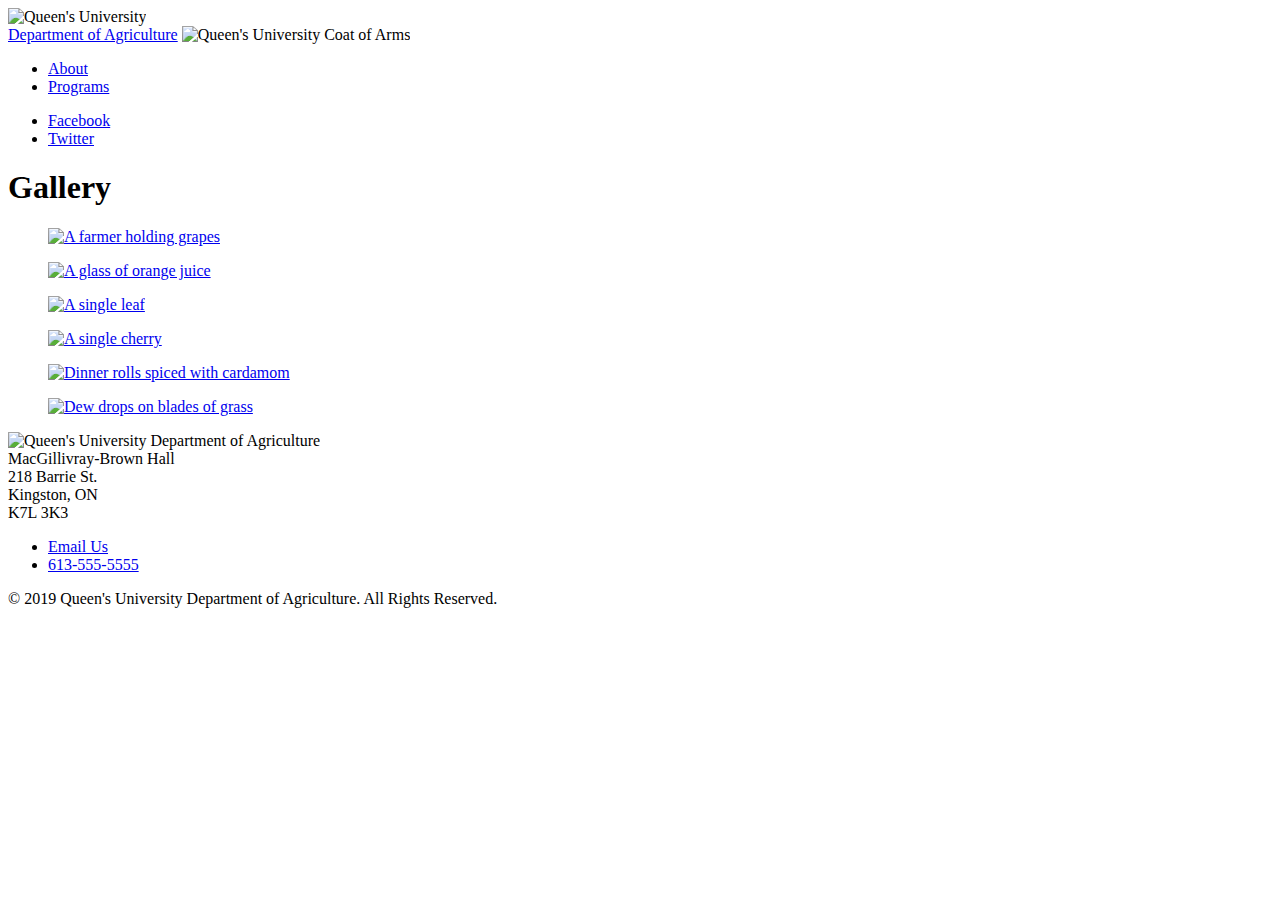
==== gallery.html @ dce7000e "Commit html files" ====
<!DOCTYPE html>
<html lang="en">
<head>
    <title>Gallery</title>
    <!-- Chaeme Vogue -->
    <meta charset="UTF-8">
    <meta name="author" content="Chaeme Vogue"/>
    <meta name="viewport" content="width=device-width, initial-scale=1.0">
    <!--
    <link rel="stylesheet" href="/~17ccv/a4/css/style.css"/>
    -->
    <link rel="stylesheet" href="css/style.css"/>
    <link rel="stylesheet" href="css/responsive.css"/>
    <link rel="stylesheet" href="css/icons.css"/>
    <script src="js/jquery-3.4.1.min.js"></script>
    <script src="js/slideshow.js"></script>
    <script src="js/jquery.magnific-popup.js"></script>
</head>

<body>
<header>
    <img id="wordmark" src="img/QueensWordmark_black_295x37_2x.png" alt="Queen's University"/>
    <div id="hero-image" class="bee">
        <div class="overlay"></div>
        <div id="site-title">
            <a href="index.html">Department of Agriculture</a>  <!-- (?) -->
            <img id="logo" src="img/queens-logo.png" alt="Queen's University Coat of Arms"/>
        </div>
        <nav>
            <ul>
                <li><a href="about.html">About</a></li>
                <li><a href="programs.html">Programs</a></li>
            </ul>
        </nav>
        <ul class="social">
            <li>
                <a href="https://www.facebook.com/QueensComputing">
                    <i class="icon-facebook-square" aria-hidden="true" title="Facebook"></i>
                    <span class="sr-only">Facebook</span>
                </a>
            </li>
            <li>
                <a href="https://twitter.com/queenscomputing">
                    <i class="icon-twitter-square" aria-hidden="true" title="Twitter"></i>
                    <span class="sr-only">Twitter</span>
                </a>
            </li>
        </ul>
    </div>
</header>

<main>
    <h1>Gallery</h1>
    <div class="thumbnail-gallery">
        <figure>
            <a href="img/grapes.jpg">
                <img src="img/grapes.jpg"
                     alt="A farmer holding grapes"/>
            </a>
        </figure>
        <figure>
            <a href="img/orange-juice.jpg">
                <img src="img/orange-juice.jpg"
                     alt="A glass of orange juice"/>
            </a>
        </figure>
        <figure>
            <a href="img/single-leaf.jpg">
                <img src="img/single-leaf.jpg"
                     alt="A single leaf"/>
            </a>
        </figure>
        <figure>
            <a href="img/single-cherry.jpg">
                <img src="img/single-cherry.jpg"
                     alt="A single cherry"/>
            </a>
        </figure>
        <figure>
            <a href="img/cardamom-buns.jpg">
                <img src="img/cardamom-buns.jpg"
                     alt="Dinner rolls spiced with cardamom"/>
            </a>
        </figure>
        <figure>
            <a href="img/dew-on-grass.jpg">
                <img src="img/dew-on-grass.jpg"
                     alt="Dew drops on blades of grass"/>
            </a>
        </figure>
    </div>
</main>

<footer>
    <div class="rest">
        <img id="unit-signature" src="img/unit-signature-white.png" alt="Queen's University Department of Agriculture"/>
        <div id="address">
            MacGillivray-Brown Hall<br/>
            218 Barrie St.<br/>
            Kingston, ON<br/>
            K7L 3K3<br/>
        </div>
        <ul id="phone-and-email">
            <li>
                <i class="icon-envelope" aria-hidden="true"></i>
                <a href="mailto:agriculture@queensu.ca">Email Us</a>
            </li>
            <li>
                <i class="icon-phone-square" aria-hidden="true"></i>
                <a href="tel:+1-613-555-5555">613-555-5555</a>
            </li>
        </ul>
        <div id="copyright">&copy; 2019 Queen's University Department of Agriculture. All Rights Reserved.</div>
    </div>
</footer>
</body>
</html>
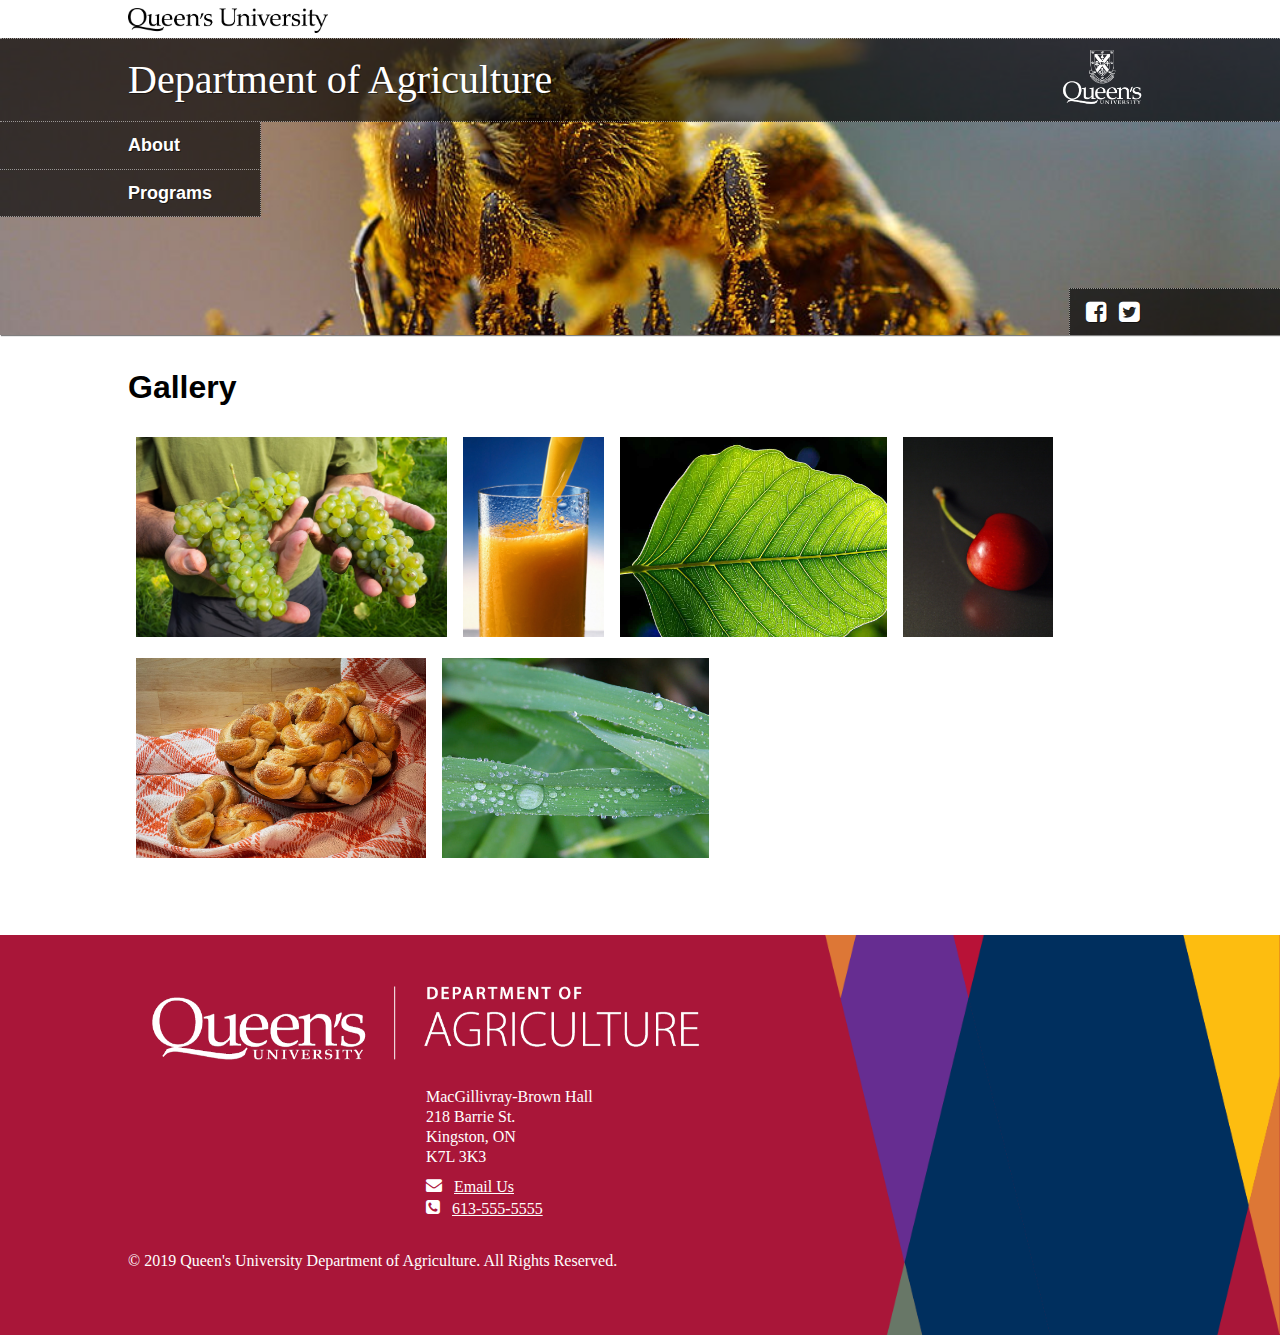
==== commit bf5bcbbd: "Commit html files" ====
--- a/gallery.html
+++ b/gallery.html
@@ -15,6 +15,7 @@
     <script src="js/jquery-3.4.1.min.js"></script>
     <script src="js/slideshow.js"></script>
     <script src="js/jquery.magnific-popup.js"></script>
+    <script src="/js/gallery-popup.js"></script>
 </head>
 
 <body>
--- a/css/style.css
+++ b/css/style.css
@@ -0,0 +1,223 @@
+/*****************************************************************************/
+/* Colours */
+/* Blue: #002f5e */
+/* Crimson: #a91639 */
+/* Purple: #662d91 */
+/*****************************************************************************/
+body {
+    color: #000;
+}
+
+a, a:visited {
+    color: #002f5e;
+}
+
+header, footer,
+header a, footer a,
+header a:visited, footer a:visited {
+    color: #fff;
+}
+
+#site-title, header nav a, header .social {
+    background-color: #002f5e;
+}
+
+footer {
+    background-color: #a91639;
+}
+
+blockquote, th {
+    background-color: #eee;
+}
+
+
+/*****************************************************************************/
+/* Fonts */
+/*****************************************************************************/
+body {
+    font-family: Palatino, "Book Antiqua", Georgia, serif;
+    font-size: 1rem;
+    line-height: 1.25;
+}
+
+h1, h2, h3, h4, h5, h6, nav, th {
+    font-family: Open Sans, Lucida Grande, Lucida Sans Unicode, Helvetica Neue, Arial, sans-serif;
+}
+
+#site-title {
+    font-size: 2.0rem;
+}
+
+h1 {
+    font-size: 1.75rem;
+}
+
+h2 {
+    font-size: 1.625rem;
+}
+
+h3, .social a i {
+    font-size: 1.5rem;
+}
+
+h4 {
+    font-size: 1.375rem;
+}
+
+h5 {
+    font-size: 1.25rem;
+}
+
+h6, nav ul li a {
+    font-size: 1.125rem;
+}
+
+header nav {
+    font-weight: bold;
+}
+
+.quote-source {
+    font-style: italic;
+}
+
+header a {
+    text-decoration: none;
+}
+
+header {
+    text-shadow: 1px 1px rgba(0, 0, 0, 0.5);
+}
+
+
+/*****************************************************************************/
+/*  General */
+/*****************************************************************************/
+html, body {
+    margin: 0;
+    padding: 0;
+    border: 0;
+}
+
+blockquote {
+    padding: 16px;
+    box-shadow: 1px 1px 1px rgba(0, 0, 0, 0.25);
+}
+
+.quote-source {
+    text-align: right;
+}
+
+table {
+    border-collapse: collapse;
+    margin-bottom: 32px;
+}
+
+th, td {
+    padding: 8px 16px;
+    border: 1px solid black;
+}
+
+tfoot th {
+    text-align: left;
+}
+
+
+/*****************************************************************************/
+/*  Header */
+/*****************************************************************************/
+header {
+    box-shadow: 1px 1px 1px rgba(0, 0, 0, 0.5);
+}
+
+#wordmark {
+    width: 200px;
+    padding: 8px 0 0 32px;
+}
+
+#logo {
+    display: block;
+    width: 100px;
+    position: absolute;
+    top: 0;
+    right: 10%;
+}
+
+#site-title {
+    padding: 16px 32px;
+    border-top: 1px dotted rgba(255, 255, 255, 0.5);
+    border-bottom: 1px dotted rgba(255, 255, 255, 0.5);
+}
+
+header ul, header li {
+    list-style-type: none;
+    margin: 0;
+    padding: 0;
+
+}
+
+header nav a {
+    display: block;
+    padding: 12px 32px;
+    margin: 0;
+    border-bottom: 1px dotted rgba(255, 255, 255, 0.5);
+}
+
+header .social {
+    padding: 8px 32px;
+}
+
+/*****************************************************************************/
+/*  Content */
+/*****************************************************************************/
+article, main {
+    margin: 32px 32px 64px 32px;
+}
+
+blockquote {
+    margin-left: 16px;
+    margin-right: 16px;
+}
+
+/*****************************************************************************/
+/*  Footer */
+/*****************************************************************************/
+footer {
+    padding: 32px 32px 64px 32px;
+    display: flex;
+    flex-direction: row;
+}
+
+#unit-signature {
+    width: 100%;
+}
+
+#phone-and-email {
+    margin: 0;
+    padding: 8px 0 0 0;
+    list-style-type: none;
+}
+
+#address, #phone-and-email {
+    margin-left: 49.2%;
+}
+
+#copyright {
+    padding-top: 32px;
+}
+
+.thumbnail-gallery {
+    display: flex;
+    flex-wrap: wrap;
+    justify-content: flex-start;
+    align-items: stretch;
+}
+
+.thumbnail-gallery figure {
+    flex: 0 0;
+    margin: 0;
+    padding: 8px;
+}
+
+.thumbnail-gallery figure img {
+    height: 100px;
+}--- a/css/responsive.css
+++ b/css/responsive.css
@@ -0,0 +1,182 @@
+/********* Mobile: 576 and up *********/
+@media only screen and (min-width: 576px) {
+    #site-title, header nav a, header .social {
+        background-color: rgba(0, 0, 0, 0.65);
+        position: relative;
+        z-index: 3;
+    }
+
+    #logo {
+        z-index: 4;
+    }
+
+    header a {
+        transition: all 2s;
+    }
+
+    #wordmark {
+        padding-left: 10%;
+    }
+
+    #hero-image .overlay {
+        position: absolute;
+        z-index: 2;
+        top: 0;
+        bottom: 0;
+        left: 0;
+        right: 0;
+        background-color: #000;
+        display: None;
+    }
+
+    /* hero image */
+    #hero-image.bee {
+        position: relative;
+        background-image: url("../img/bee-collecting-pollen.jpg");
+        background-repeat: no-repeat;
+        background-position: center center;
+        background-size: cover;
+        height: 33vh;
+        min-height: 250px;
+        transition: background-image 0.5s;
+    }
+
+    #hero-image.tractor {
+        background-image: url("../img/field-and-tractors.jpg");
+        position: relative;
+        background-repeat: no-repeat;
+        background-position: center center;
+        background-size: cover;
+        height: 33vh;
+        min-height: 250px;
+        transition: background-image 0.5s;
+    }
+
+    #hero-image.meadow {
+        background-image: url("../img/meadow.jpg");
+        position: relative;
+        background-repeat: no-repeat;
+        background-position: center center;
+        background-size: cover;
+        height: 33vh;
+        min-height: 250px;
+        transition: background-image 0.5s;
+    }
+
+    #site-title {
+        display: flex;
+        flex-direction: row;
+        justify-content: space-between;
+        overflow: visible;
+
+        padding-left: 10%;
+        padding-right: 10%;
+    }
+
+    /* header nav */
+    header nav a {
+        border-right: 1px dotted rgba(255, 255, 255, 0.5);
+        float: left;
+        clear: both;
+        width: 100px;
+        max-width: 100px;
+        padding-left: 10%;
+
+    }
+
+    header a:hover {
+        background-color: rgba(255, 255, 255, 0.75);
+        color: #000;
+    }
+
+    /* social media buttons */
+    header .bee .social {
+        float: right;
+        position: absolute;
+        bottom: 0;
+        right: 0;
+        border-top: 1px dotted rgba(255, 255, 255, 0.5);
+        border-left: 1px dotted rgba(255, 255, 255, 0.5);
+        padding-left: 16px;
+        padding-right: 10%;
+        display: flex;
+    }
+
+    article, main {
+        margin-left: 10%;
+        margin-right: 10%;
+    }
+
+    /* programs columns */
+    .column-container .column {
+        background-color: #eee;
+        box-shadow: 1px 1px 1px rgba(0, 0, 0, 0.25);
+        margin: 8px;
+        padding: 16px;
+        flex: 1;
+    }
+
+    .column-container {
+        display: flex;
+        flex-direction: row;
+    }
+
+    footer {
+        padding-left: 10%;
+        padding-right: 10%;
+    }
+
+    .thumbnail-gallery figure img {
+        height: 150px;
+    }
+}
+
+
+/********* Tablets: 768 and up *********/
+@media only screen and (min-width: 768px) {
+    #unit-signature {
+        width: 600px;
+    }
+
+    #address, #phone-and-email {
+        margin-left: 298px;
+    }
+}
+
+@media only screen and (max-width: 768px) {
+    #logo {
+        display: none;
+    }
+}
+
+
+/********* Some Desktops: 992 and up *********/
+@media only screen and (min-width: 992px) {
+    #site-title {
+        font-size: 2.5rem;
+    }
+
+    h1 {
+        font-size: 2.0rem;
+    }
+
+    h2 {
+        font-size: 1.75rem;
+    }
+
+    .thumbnail-gallery figure img {
+        height: 200px;
+    }
+}
+
+
+/********* Desktops: 1200 and up *********/
+@media only screen and (min-width: 1200px) {
+    footer {
+        background-image: url("../img/fas-diamonds.png");
+        background-repeat: no-repeat;
+        background-position: right center;
+        background-size: auto 100%;
+    }
+}
+
--- a/css/icons.css
+++ b/css/icons.css
@@ -0,0 +1,52 @@
+/*****************************************************************************/
+/* These icons are from Font Awesome (https://fontawesome.com/) via the 
+/* IcoMoon App (https://icomoon.io/app/#/select).
+/*****************************************************************************/
+@font-face {
+    font-family: 'icomoon';
+    src: url('fonts/icomoon.eot?740dj8');
+    src: url('fonts/icomoon.eot?740dj8#iefix') format('embedded-opentype'),
+    url('fonts/icomoon.ttf?740dj8') format('truetype'),
+    url('fonts/icomoon.woff?740dj8') format('woff'), url('fonts/icomoon.svg?740dj8#icomoon') format('svg');
+    font-weight: normal;
+    font-style: normal;
+    font-display: block;
+}
+
+[class^="icon-"], [class*=" icon-"] {
+    font-family: 'icomoon' !important;
+    speak: none;
+    font-style: normal;
+    font-weight: normal;
+    font-variant: normal;
+    text-transform: none;
+    -webkit-font-smoothing: antialiased;
+    -moz-osx-font-smoothing: grayscale;
+
+    font-size: 1em;
+    line-height: 1.25;
+    display: inline-block;
+    padding-right: 0.5em;
+}
+
+.icon-twitter-square:before {
+    content: "\f081";
+}
+
+.icon-facebook-square:before {
+    content: "\f082";
+}
+
+.icon-phone-square:before {
+    content: "\f098";
+}
+
+.icon-envelope:before {
+    content: "\f0e0";
+}
+
+.sr-only {
+    position: fixed;
+    top: -9999px;
+}
+
